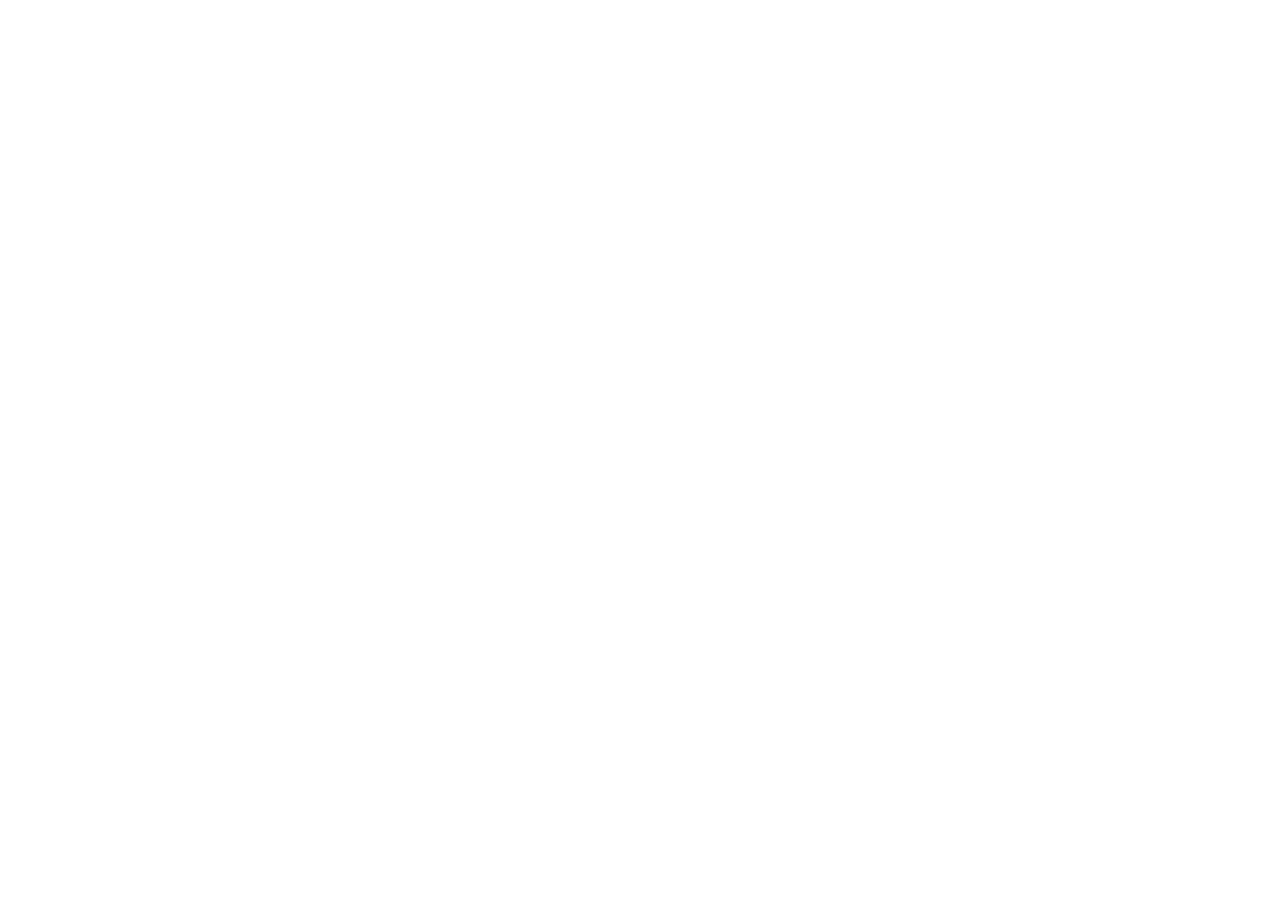
==== index.html @ 6933976c "Scene setup" ====
<!DOCTYPE html>
<html lang="en">
    <head>
        <meta charset="UTF-8">
        <meta name="viewport" content="width=device-width, user-scalable=no, minimum-scale=1.0, maximum-scale=1.0">
        <title>ReaLiTy</title>
    </head>
    <body>
        <canvas id="bg"></canvas>
        <script type="module" src="js/graphcis.js"></script>
    </body>
</html>
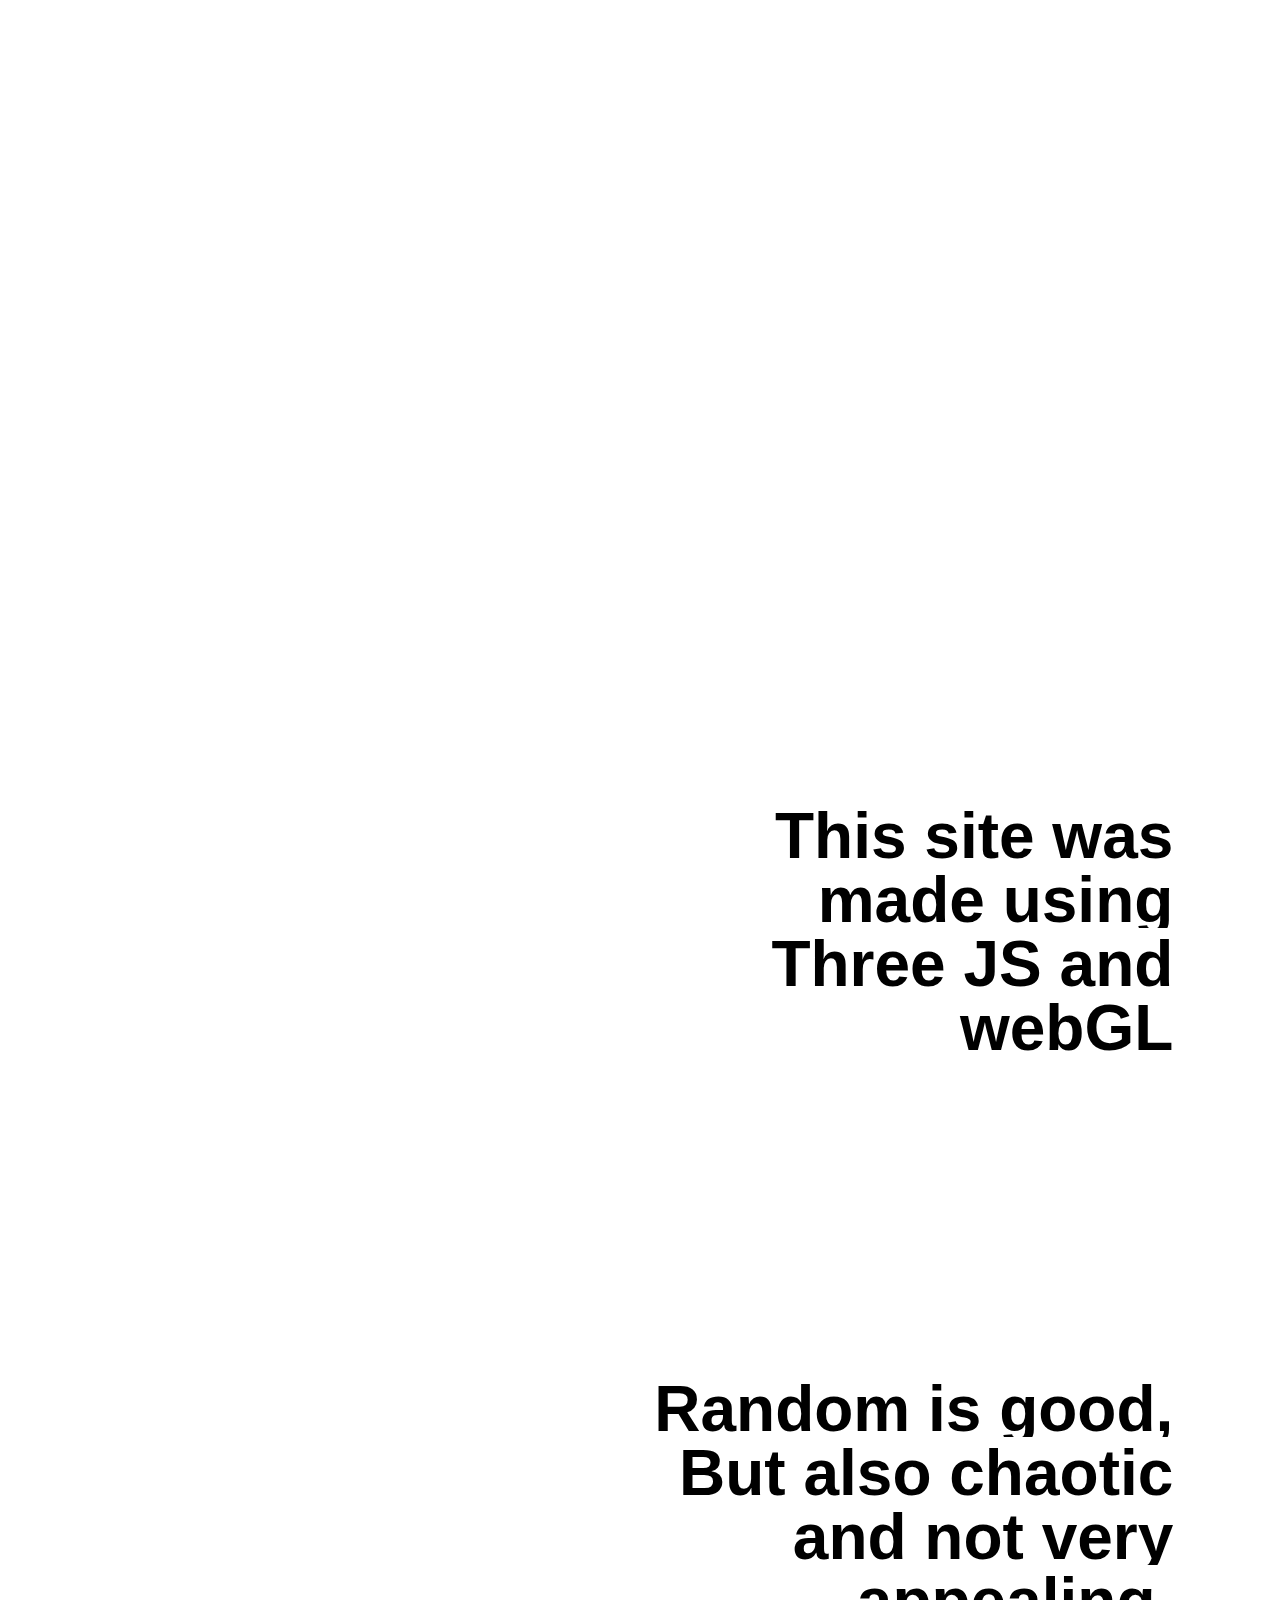
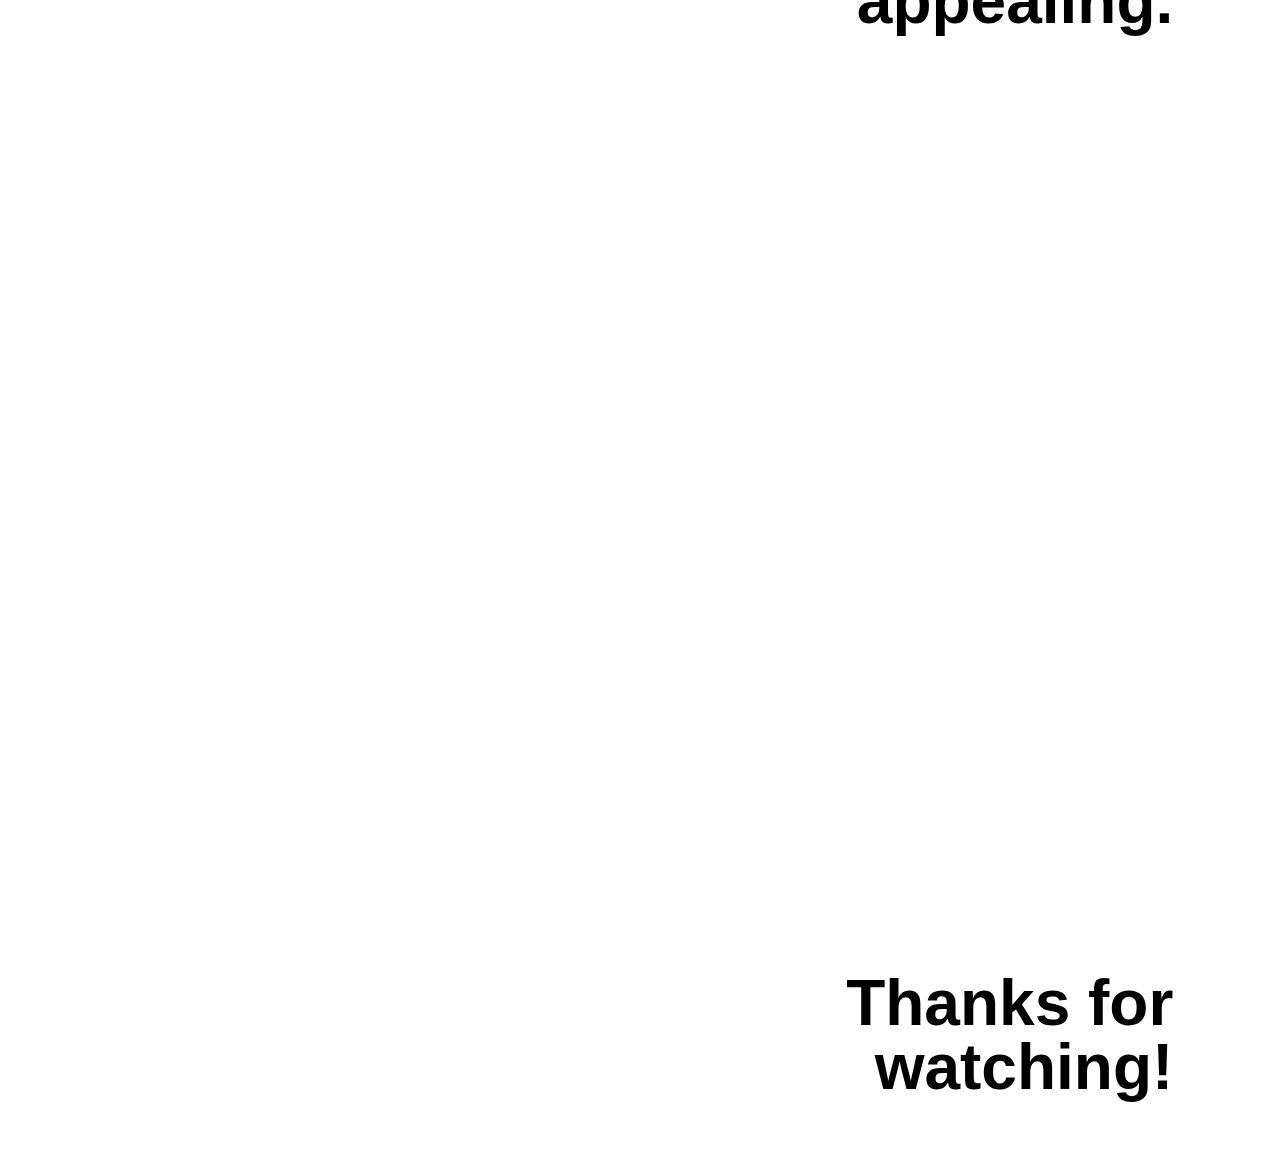
==== commit 14e713f1: "Site layout" ====
--- a/index.html
+++ b/index.html
@@ -3,10 +3,99 @@
     <head>
         <meta charset="UTF-8">
         <meta name="viewport" content="width=device-width, user-scalable=no, minimum-scale=1.0, maximum-scale=1.0">
-        <title>ReaLiTy</title>
+        <title>Shaders</title>
+        <link rel="stylesheet" href="css/main.css">
     </head>
     <body>
-        <canvas id="bg"></canvas>
-        <script type="module" src="js/graphcis.js"></script>
+      <div class="container">
+        <div class="content">
+          <h1>Otherwordly<br>shader effects.</h1>
+          <p class="subtitle">
+            Visualize shader effects on basic geometry and realistic 3D models.
+          </p>
+        </div>
+        <!--<div class="line-container">
+          <div class="line"></div>
+        </div>
+        <p class="scroll-down-text">Scroll down</p>-->
+      </div>
+      
+      <canvas id="bg"></canvas>
+
+      <main>
+        <section>
+          <h1 class="card-title">Shaders</h1>
+          <p>Shaders are programs that run on the GPU. There are different types of shader,
+            but the ones that matter to us the most are vertex and fragment shaders.
+          </p>
+        </section>
+        <blockquote class="block">
+          <p>This site was made using Three JS and webGL</p>
+        </blockquote>
+        <section>
+          <h2 class="card-title-2">Manifesto</h2>
+          <p>
+            Vertex shaders handle the processiong of individual vertices. 
+            The vertex shader will be executed roughly once for every vertex in the stream
+          </p>
+  
+          <p>
+            For each sample of the pixels covered by a primitive, a "fragment" is generated. 
+            Each fragment has a Window Space position, a few other values, and it contains 
+            all of the interpolated per-vertex output values from the last Vertex Processing stage.
+          </p>
+  
+        </section>
+
+        <blockquote class="block">
+          <p>
+            Random is good, 
+            But also chaotic and not very  
+            appealing.
+          </p>
+        </blockquote>
+
+        <section class="left">
+          <h2 class="card-title-2">Primitves in the scene</h2>
+
+          <h3 class="card-title-3">Torus</h3>
+          <p>
+            The first geometry we can see is known as a torus. Its geometry is part of the
+            Three JS library, so it is only necesary to especify de material and create the
+            mesh (geometry + material). The material is of type Points material. It means
+            that instead of rendering the object in triangle list mode it is going to use
+            a point list topology (draw a point per vertex).
+          </p>
+          <h3 class="card-title-3">Spheres</h3>
+          <p>
+            The spheres' geometry is also part of Three JS. We are also allowed to define
+            our own materials by specifying them in a language called glsl. We needed a 
+            vertex shader to modifiy the vertices of the sphere. In order to do so without
+            distorting the model we used a Perlin Noise algorithm to calculate the vertices.
+            To create the effect of waves we used a rotate function on the positions of the
+            vertices after going through the perlin noise process. For the fragment shader
+            we generated the color of each fragment based on the distortion level and a cosine
+            math function.
+          </p>
+          <h3 class="card-title-3">3D models</h3>
+          <p>
+            The models were loaded in using the GLTF loader. 
+            glTF is a standard file format for three-dimensional scenes and models
+          </p>
+          <h3 class="card-title-3">Particle system</h3>
+          <p>
+            The particle system is defined with a buffer geometry. This type of geometry
+            allows you to define whatever primitive you want. We also used the PointsMaterial
+            for this one. The positon of the vertices, in this case particles, is updated
+            every frame. The program currently has 20,000 particles. They are trying to simulate 
+            some kind of gravitational movement.
+          </p>
+        </section>
+        <blockquote class="block">
+          <p>Thanks for watching!</p>
+        </blockquote>
+      </main>
+
+      <script type="module" src="js/graphcis.js"></script>
     </body>
 </html>--- a/css/main.css
+++ b/css/main.css
@@ -0,0 +1,142 @@
+* {
+  margin: 0;
+  padding: 0;
+}
+body {
+  height: 100vh;
+  color: white;
+}
+
+canvas {
+  position: fixed;
+  top: 0;
+  left: 0;
+  outline: none;
+}
+
+.container {
+  position: absolute;
+  z-index: 1;
+  width: 100%;
+  height: 75%;
+  display: grid;
+  place-content: center;
+}
+
+.content {
+  display: grid;
+  gap: 2em;
+  width: 100%;
+  padding-top: 3em;
+  position: relative;
+}
+
+.content:before {
+  content: "";
+  position: absolute;
+  top: 0;
+  left: 0;
+  width: 100%;
+}
+
+h1{
+  font-size: 4rem;
+  width: 50vw;
+  line-height: 97%;
+  text-align: center;
+}
+
+h1, .subtitle{
+  text-align: center;
+}
+
+.line-container{
+  display: grid;
+  height: 130.825px;
+  opacity: .5;
+  position: absolute;
+  right: 0;
+  bottom: -1rem;
+  left: 0;
+  width: 2px;
+  overflow: hidden;
+  margin: 0 auto;
+}
+
+.line{
+  opacity: 1;
+  position: absolute;
+  top: 0;
+  left: 0;
+  bottom: 0;
+  right: 0;
+  height: 100%;
+  border-left: 1px solid white;
+  transform: scaleY(1);
+}
+
+.scroll-down-text{
+  position: relative;
+  display: grid;
+  top: 11rem;
+  font-size: 14px;
+}
+
+main {
+  width: 100vw;
+  color: white;
+  z-index: 99;
+  position: absolute;
+  width: 100%;
+  margin: 0px auto;
+  margin-top: 620px;
+  padding-bottom: 50px;
+  /*padding: 820px 0px;*/
+  
+  display: grid;
+  grid-template-columns: repeat(12, 1fr);
+}
+
+.card-title-1, .card-title-2, .card-title-3, .block  {
+  font-family: elevon, sans-serif;
+  font-weight: 600;
+  font-style: normal;
+}
+
+header {
+  background: var(--dark-bg);
+  grid-column: 7 / span 5;
+  font-size: 2.5rem;
+  padding: 2rem;
+  margin-bottom: var(--spacing);
+}
+
+section {
+  grid-column: 7 / 12;
+  padding: 1rem;
+  background: var(--dark-bg);
+  font-size: 1.25rem;
+  line-height: 1.5;
+  margin-bottom: var(--spacing);
+  text-align: right;
+}
+
+blockquote {
+  margin: 0;
+  padding: 0;
+  grid-column: 7 / span 5;
+  margin-bottom: var(--spacing);
+  text-align: right;
+}
+
+blockquote p {
+  color: black;
+  background-color: white;
+  font-size: 4rem;
+  display: inline;
+  line-height: 1;
+}
+
+.left {
+  grid-column: 7 / 12;
+}